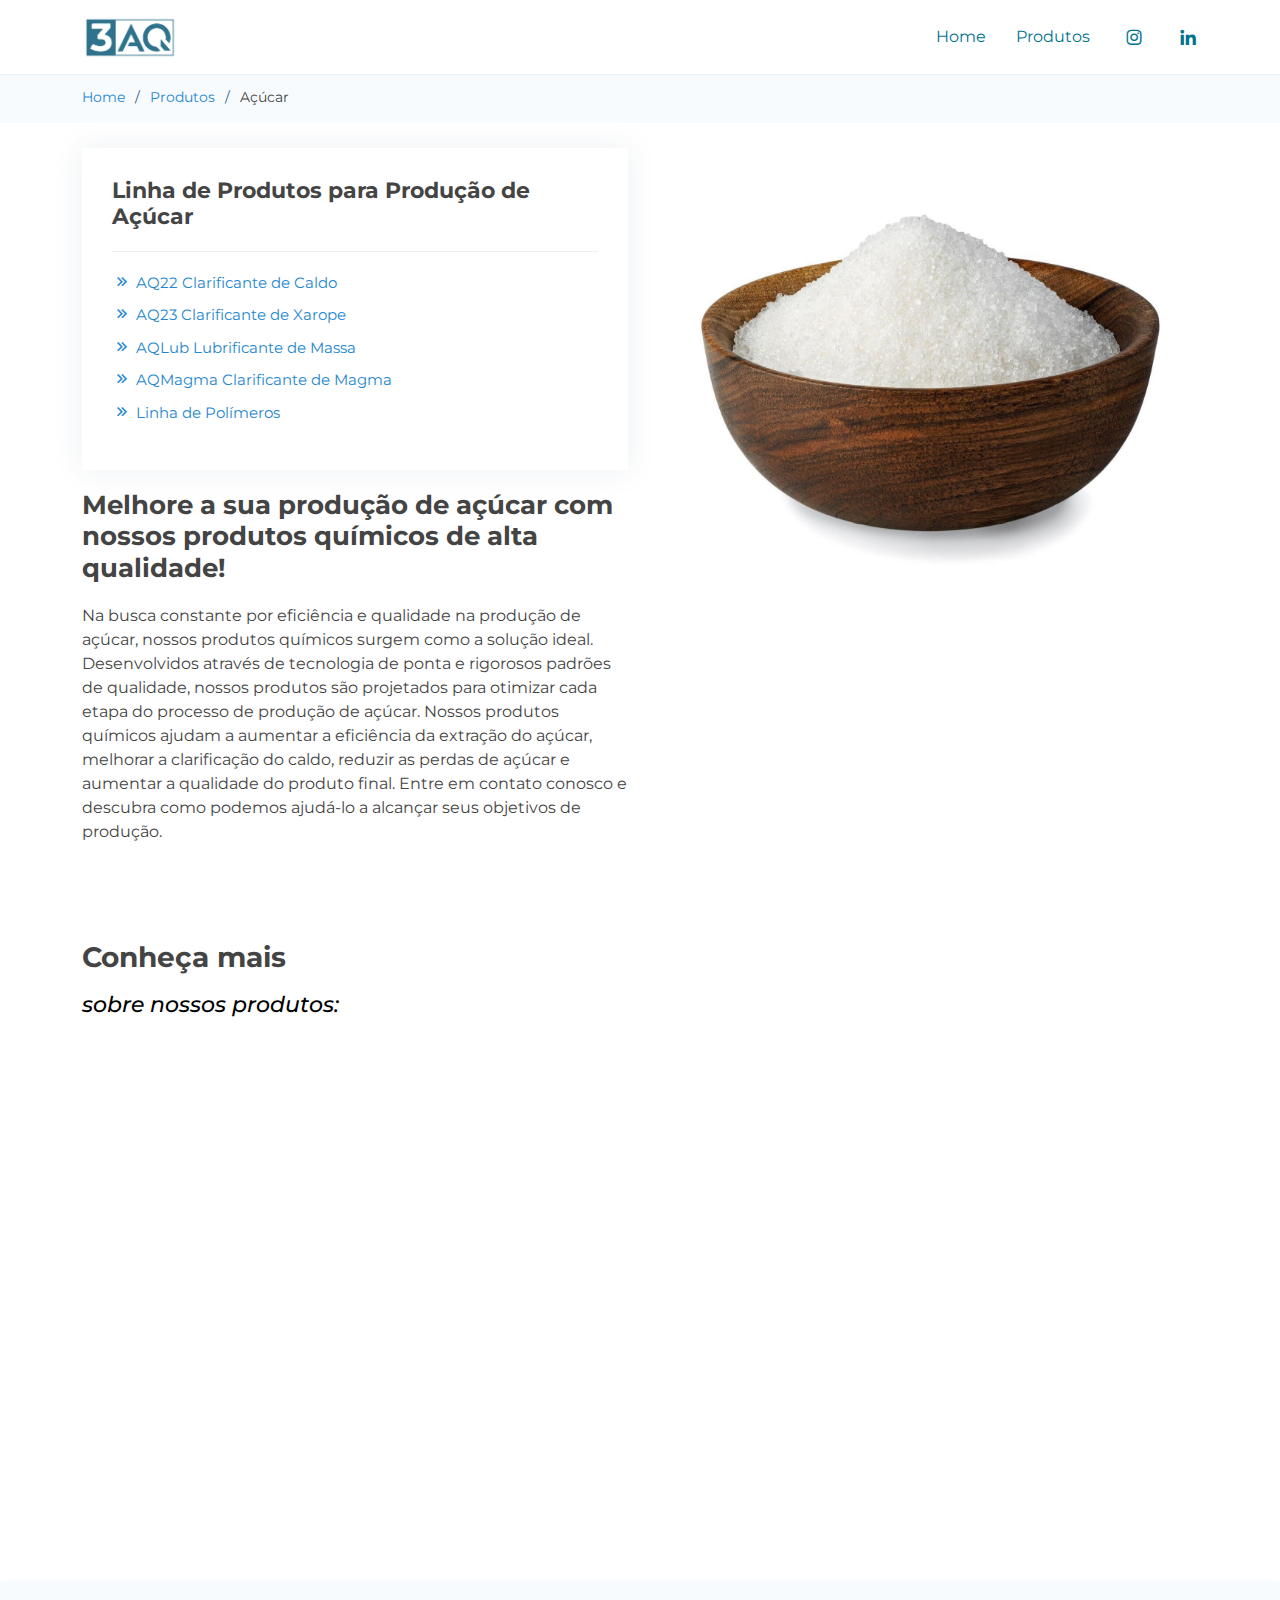
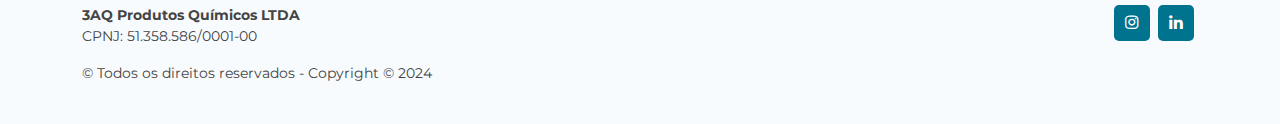
==== acucar.html @ 1d5b07ee "new page acucar and icons" ====
<!DOCTYPE html>
<html lang="en">

<head>
  <meta charset="utf-8">
  <meta content="width=device-width, initial-scale=1.0" name="viewport">

  <title>3AQ Produtos Químicos</title>
  <meta content="" name="description">
  <meta content="" name="keywords">

  <!-- Favicons -->
  <link href="assets/img/favicon.ico" rel="icon">
  <link href="assets/img/apple-touch-icon.png" rel="apple-touch-icon">

  <!-- Google Fonts -->
  <link rel="preconnect" href="https://fonts.googleapis.com">
  <link rel="preconnect" href="https://fonts.gstatic.com" crossorigin>
  <link href="https://fonts.googleapis.com/css2?family=Montserrat:ital,wght@0,100..900;1,100..900&display=swap" rel="stylesheet">

  <!-- Vendor CSS Files -->
  <link href="assets/vendor/aos/aos.css" rel="stylesheet">
  <link href="assets/vendor/bootstrap/css/bootstrap.min.css" rel="stylesheet">
  <link href="assets/vendor/bootstrap-icons/bootstrap-icons.css" rel="stylesheet">
  <link href="assets/vendor/boxicons/css/boxicons.min.css" rel="stylesheet">
  <link href="assets/vendor/glightbox/css/glightbox.min.css" rel="stylesheet">
  <link href="assets/vendor/remixicon/remixicon.css" rel="stylesheet">
  <link href="assets/vendor/swiper/swiper-bundle.min.css" rel="stylesheet">

  <!-- CSS File -->
  <link href="assets/css/style.css" rel="stylesheet">
</head>

<body>

<header id="header" class="fixed-top">
    <div class="container d-flex align-items-center justify-content-between">
        <a href="index.html" class="logo"><img src="assets/img/logo.png" alt="3AQ" class="img-fluid"></a>

        <nav id="navbar" class="navbar">
        <ul>
            <li><a class="nav-link scrollto" href="index.html">Home</a></li>
            <li><a class="nav-link scrollto" href="#products">Produtos</a></li>
            <li><a href="#" class="social-links-header instagram nav-link scrollto"><i class="bx bxl-instagram sc-size"></i></a></li>
            <li><a href="#" class="social-links-header linkedin nav-link scrollto"><i class="bx bxl-linkedin sc-size"></i></a></li>
        </ul>
        <i class="bi bi-list mobile-nav-toggle"></i>
        </nav>
    </div>
</header>

<main id="main">
    <section id="breadcrumbs" class="breadcrumbs">
      <div class="container">
        <div class="d-flex justify-content-between align-items-center">
          <ol>
            <li><a href="index.html">Home</a></li>
            <li><a href="products.html">Produtos</a></li>
            <li>Açúcar</li>
          </ol>
        </div>

      </div>
    </section>

    <section id="portfolio-details" class="portfolio-details" style="padding-bottom: 0px;">
      <div class="container">
        <div class="row gy-4">
          <div class="col-lg-6">
            <div class="portfolio-info">
              <h3>Linha de Produtos para Produção de Açúcar</h3>
              <ul>                
                <li><a href=""><i class="ri-arrow-right-double-fill line-product"></i> AQ22 Clarificante de Caldo</a></li>
                <li><a href=""><i class="ri-arrow-right-double-fill line-product"></i> AQ23 Clarificante de Xarope </a></li>
                <li><a href=""><i class="ri-arrow-right-double-fill line-product"></i> AQLub Lubrificante de Massa </a></li>
                <li><a href=""><i class="ri-arrow-right-double-fill line-product"></i> AQMagma Clarificante de Magma </a></li>
                <li><a href=""><i class="ri-arrow-right-double-fill line-product"></i> Linha de Polímeros </a></li>
              </ul>
            </div>
            <div class="portfolio-description">
              <h2>Melhore a sua produção de açúcar com nossos produtos químicos de alta qualidade!</h2>
              <p>
                Na busca constante por eficiência e qualidade na produção de açúcar, nossos produtos químicos surgem como a solução ideal. Desenvolvidos através de tecnologia de ponta e rigorosos padrões de qualidade, nossos produtos são projetados para otimizar cada etapa do processo de produção de açúcar.
                Nossos produtos químicos ajudam a aumentar a eficiência da extração do açúcar, melhorar a clarificação do caldo, reduzir as perdas de açúcar e aumentar a qualidade do produto final.
                Entre em contato conosco e descubra como podemos ajudá-lo a alcançar seus objetivos de produção.
              </p>
            </div>
          </div>
          <div class="col-lg-6">
            <div class="portfolio-details-slider swiper">
              <div class="swiper-wrapper align-items-center">
                <!-- <div class="swiper-slide">
                  <img src="assets/img/acucar/acucar1.jpg" alt="açúcar">
                </div>                
                <div class="swiper-slide">
                  <img src="assets/img/acucar/acucar2.jpg" alt="açúcar">
                </div> -->
                <div class="swiper-slide">
                  <img src="assets/img/acucar/acucar4.jpg" alt="açúcar">
                </div>
              </div>
              <div class="swiper-pagination"></div>
            </div>
          </div>
        </div>
      </div>
    </section>

    <section id="products">
        <div class="container position-relative">              
            <div class="row justify-content-center">
                <div class="text-left">
                    <h3><b>Conheça mais</b></h3>
                </div>
                <div class="text-left">
                    <h2><i>sobre nossos produtos:</i></h2>
                </div>         
            
                <div class="row icon-boxes"> 
                    <div class="col-md-6 col-lg-3 d-flex align-items-stretch mb-5 mb-lg-0" data-aos="zoom-in" data-aos-delay="25">
                        <div class="icon-box">
                            <a href="acucar.html">
                            <div class="icon text-center"><img src="assets/img/acucar-cana.png" alt="açúcar" class="img-fluid icons-products"></div>
                            <h4 class="title text-center title-product">Açúcar</h4>
                            <p class="description">Conheça nossa linha de produtos destinados ao processo de fabricação de Açúcar foram minuciosamente projetados para atender às necessidades específicas do setor. </p>
                            </a>
                        </div>
                    </div>
  
                    <div class="col-md-6 col-lg-3 d-flex align-items-stretch mb-5 mb-lg-0" data-aos="zoom-in" data-aos-delay="25">
                        <div class="icon-box">
                            <a href="etanol.html">
                            <div class="icon text-center"><img src="assets/img/etanol-cana.png" alt="açúcar" class="img-fluid icons-products"></div>
                            <h4 class="title text-center title-product">Etanol</h4>
                            <p class="description">Conheça nossa linha de produtos especializados para o processo de fabricação de Etanol.</p>
                            </a>
                        </div>
                    </div>
  
                    <div class="col-md-6 col-lg-3 d-flex align-items-stretch mb-5 mb-lg-0" data-aos="zoom-in" data-aos-delay="25">
                        <div class="icon-box">
                            <a href="industrial.html">
                            <div class="icon text-center"><img src="assets/img/industrial.png" alt="açúcar" class="img-fluid icons-products"></div>
                            <h4 class="title text-center title-product">Industrial</h4>
                            <p class="description">Conheça nossa Linha Industrial é reconhecida pela eficiência e desempenho superior em suas aplicações.</p>
                            </a>
                        </div>
                    </div>
  
                    <div class="col-md-6 col-lg-3 d-flex align-items-stretch mb-5 mb-lg-0" data-aos="zoom-in" data-aos-delay="150">
                        <div class="icon-box">
                            <a href="diversos.html">
                            <div class="icon text-center"><img src="assets/img/diversos-produtos.png" alt="açúcar" class="img-fluid icons-products"></div>
                            <h4 class="title text-center title-product">Diversos Processos</h4>
                            <p class="description">Conheça nossa linha de Produtos Diversos é reconhecida pela sua variedade e pela alta performance em suas aplicações.</p>
                            </a>
                        </div>
                    </div>
                </div>
            </div>        
        </div>
    </section>
</main>

  

  <footer id="footer">
    <div class="container d-md-flex py-4">
      <div class="me-md-auto text-center text-md-start">
        <div class="copyright">
          <strong><span>3AQ Produtos Químicos LTDA</span></strong>
          <p><span>CPNJ: 51.358.586/0001-00</span></p>

          <p>&copy; Todos os direitos reservados - Copyright © 2024</p>
        </div>
      </div>
      <div class="social-links text-center text-md-right pt-3 pt-md-0">
        <!-- <a href="#" class="twitter"><i class="bx bxl-twitter"></i></a> -->
        <!-- <a href="#" class="facebook"><i class="bx bxl-facebook"></i></a> -->
        <a href="#" class="instagram"><i class="bx bxl-instagram"></i></a>
        <!-- <a href="#" class="google-plus"><i class="bx bxl-skype"></i></a> -->
        <a href="#" class="linkedin"><i class="bx bxl-linkedin"></i></a>
      </div>
    </div>
  </footer><!-- End Footer -->

  <div id="preloader"></div>
  <a href="#" class="back-to-top d-flex align-items-center justify-content-center"><i class="bi bi-arrow-up-short"></i></a>

  <script src="assets/vendor/purecounter/purecounter_vanilla.js"></script>
  <script src="assets/vendor/aos/aos.js"></script>
  <script src="assets/vendor/bootstrap/js/bootstrap.bundle.min.js"></script>
  <script src="assets/vendor/glightbox/js/glightbox.min.js"></script>
  <script src="assets/vendor/isotope-layout/isotope.pkgd.min.js"></script>
  <script src="assets/vendor/swiper/swiper-bundle.min.js"></script>
  <script src="assets/vendor/php-email-form/validate.js"></script>

  <script src="assets/js/main.js"></script>

</body>

</html>
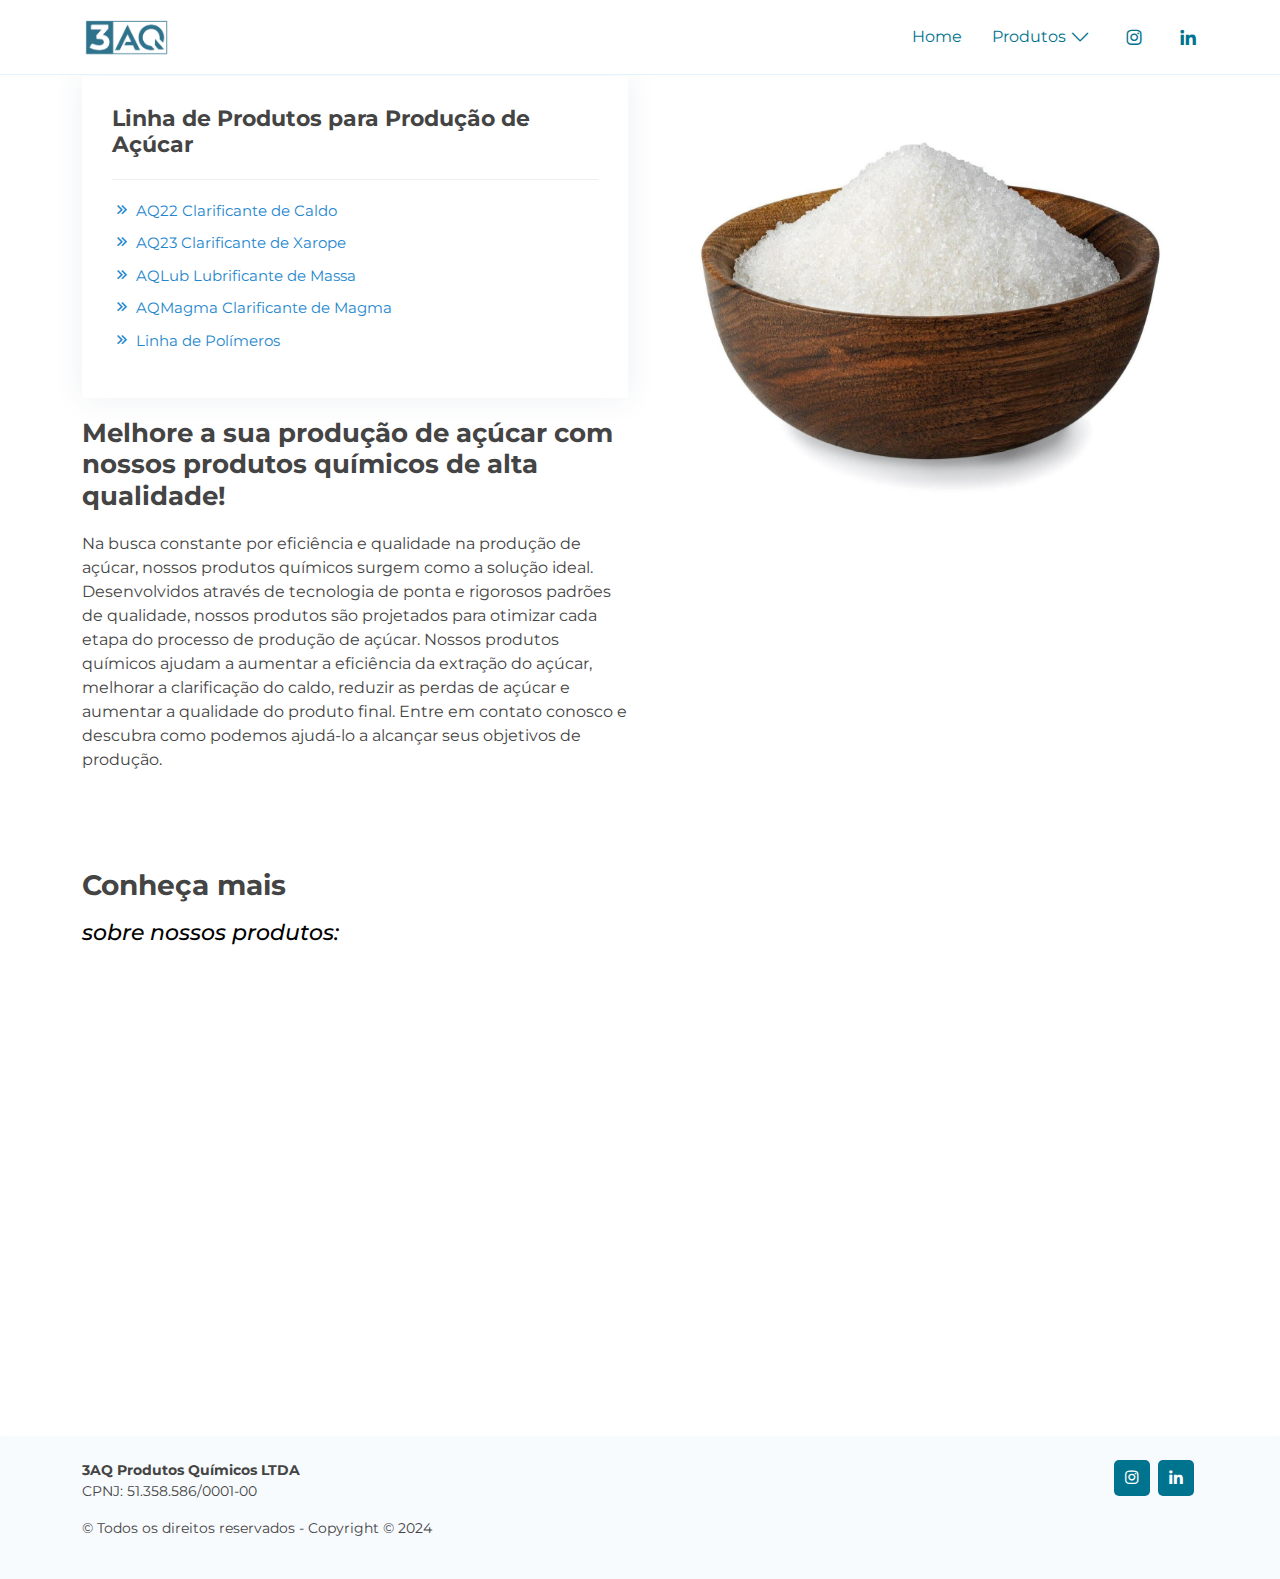
==== commit 7829e5b0: "adjusteds modal açucar" ====
--- a/acucar.html
+++ b/acucar.html
@@ -38,9 +38,57 @@
         <a href="index.html" class="logo"><img src="assets/img/logo.png" alt="3AQ" class="img-fluid"></a>
 
         <nav id="navbar" class="navbar">
-        <ul>
+          <ul>
             <li><a class="nav-link scrollto" href="index.html">Home</a></li>
-            <li><a class="nav-link scrollto" href="#products">Produtos</a></li>
+            <li class="dropdown">
+              <a href="#products">
+                <span>Produtos</span> 
+                <i class="bi bi-chevron-down"></i></a>
+              <ul>
+                <div class="row icon-boxes">
+                <li>     
+                  <div class="icon-box">
+                    <a href="acucar.html">
+                      <div styles="text-dropdown">
+                        <div class="icon text-center"><img src="assets/img/acucar-cana.png" alt="açúcar" class="img-fluid icons-home icon-dropdown"></div>
+                        <h4 class="title text-center title-product text-dropdown">Açúcar</h4>
+                      </div>                     
+                    </a>            
+                  </div>         
+                </li>
+                <li>
+                  <div class="icon-box">
+                    <a href="etanol.html">
+                      <div styles="text-dropdown">
+                        <div class="icon text-center"><img src="assets/img/etanol-cana.png" alt="etanol" class="img-fluid icons-home icon-dropdown"></div>
+                        <h4 class="title text-center title-product">Etanol</h4>
+                      </div>                     
+                    </a>
+                  </div>
+                </li>
+                <li>
+                  <div class="icon-box">
+                    <a href="industrial.html">
+                      <div styles="text-dropdown">
+                        <div class="icon text-center"><img src="assets/img/industrial.png" alt="industrial" class="img-fluid icons-home icon-dropdown"></div>
+                        <h4 class="title text-center title-product">Industrial</h4>
+                      </div>                     
+                    </a>
+                  </div>
+                </li>
+                <li>
+                  <div class="icon-box">
+                    <a href="diversos.html">
+                      <div styles="text-dropdown">
+                        <div class="icon text-center"><img src="assets/img/diversos-produtos.png" alt="industrial" class="img-fluid icons-home icon-dropdown"></div>
+                        <h4 class="title text-center title-product">Diversos Processos</h4>
+                      </div>                     
+                    </a>
+                  </div>
+                </li>
+              </div>
+              </ul>
+            </li>  
             <li><a href="#" class="social-links-header instagram nav-link scrollto"><i class="bx bxl-instagram sc-size"></i></a></li>
             <li><a href="#" class="social-links-header linkedin nav-link scrollto"><i class="bx bxl-linkedin sc-size"></i></a></li>
         </ul>
@@ -70,9 +118,9 @@
             <div class="portfolio-info">
               <h3>Linha de Produtos para Produção de Açúcar</h3>
               <ul>                
-                <li><a href=""><i class="ri-arrow-right-double-fill line-product"></i> AQ22 Clarificante de Caldo</a></li>
-                <li><a href=""><i class="ri-arrow-right-double-fill line-product"></i> AQ23 Clarificante de Xarope </a></li>
-                <li><a href=""><i class="ri-arrow-right-double-fill line-product"></i> AQLub Lubrificante de Massa </a></li>
+                <li><a href="" id="linkAQ22"><i class="ri-arrow-right-double-fill line-product"></i> AQ22 Clarificante de Caldo</a></li>
+                <li><a href="" id="linkAQ23"><i class="ri-arrow-right-double-fill line-product"></i> AQ23 Clarificante de Xarope </a></li>
+                <li><a href="" id="linkAQLub"><i class="ri-arrow-right-double-fill line-product"></i> AQLub Lubrificante de Massa </a></li>
                 <li><a href=""><i class="ri-arrow-right-double-fill line-product"></i> AQMagma Clarificante de Magma </a></li>
                 <li><a href=""><i class="ri-arrow-right-double-fill line-product"></i> Linha de Polímeros </a></li>
               </ul>
@@ -128,7 +176,7 @@
                     </div>
   
                     <div class="col-md-6 col-lg-3 d-flex align-items-stretch mb-5 mb-lg-0" data-aos="zoom-in" data-aos-delay="25">
-                        <div class="icon-box">
+                        <div class="icon-box active">
                             <a href="etanol.html">
                             <div class="icon text-center"><img src="assets/img/etanol-cana.png" alt="açúcar" class="img-fluid icons-products"></div>
                             <h4 class="title text-center title-product">Etanol</h4>
@@ -162,27 +210,249 @@
     </section>
 </main>
 
-  
-
-  <footer id="footer">
-    <div class="container d-md-flex py-4">
-      <div class="me-md-auto text-center text-md-start">
-        <div class="copyright">
-          <strong><span>3AQ Produtos Químicos LTDA</span></strong>
-          <p><span>CPNJ: 51.358.586/0001-00</span></p>
-
-          <p>&copy; Todos os direitos reservados - Copyright © 2024</p>
-        </div>
+<div class="modal fade" id="produtoModal" tabindex="-1" aria-labelledby="produtoModalLabel" aria-hidden="true">
+  <div class="modal-dialog modal-dialog-centered modal-xl">
+      <div class="modal-content">        
+          <div class="modal-body" id="modalBody">
+        
+          </div>
+          <div class="modal-footer">
+              <button type="button" class="btn btn-secondary closeModal" data-bs-dismiss="modal">Fechar</button>
+          </div>
       </div>
-      <div class="social-links text-center text-md-right pt-3 pt-md-0">
-        <!-- <a href="#" class="twitter"><i class="bx bxl-twitter"></i></a> -->
-        <!-- <a href="#" class="facebook"><i class="bx bxl-facebook"></i></a> -->
-        <a href="#" class="instagram"><i class="bx bxl-instagram"></i></a>
-        <!-- <a href="#" class="google-plus"><i class="bx bxl-skype"></i></a> -->
-        <a href="#" class="linkedin"><i class="bx bxl-linkedin"></i></a>
+  </div>
+</div>
+
+<div id="AQ22" class="d-none">
+  <div class="modal-header-title">
+    <div class="modal-header-title">
+      <h1 class="modal-header-aq">AQ22</h1>&nbsp&nbsp
+      <h2 class="modal-title">Clarificante de Caldo</h2>
+    </div>
+    <button type="button" class="btn-close btn-title-close" data-bs-dismiss="modal" aria-label="Close"></button>
+  </div>
+ 
+  <div class="modal-table-body">
+    <h3>Descrição do Produto</h3>
+    <p>É um produto especialmente desenvolvido
+      para o auxílio na clarificação do açúcar. Seus compostos atuam tanto nos caldos como também
+      nos xaropes.
+      Este produto interage instantaneamente com as cargas de impurezas, promovendo uma
+      eficiente coagulação e redução de viscosidade do meio.
+      AQ22 é composto por tensoativos, sais de tanino e ácido fosfórico, seu Ph é ameno
+      baixando consideravelmente o uso de enxofre e cal.
+    </p>
+    <table>
+      <tr>
+        <th>Características</th>
+        <th>Detalhes</th>
+      </tr>
+      <tr>
+        <td>Composição</td>
+        <td>Ácido Fosfórico, Sais de Tanino</td>
+      </tr>
+      <tr>
+        <td>Aspecto</td>
+        <td>Líquido Viscoso/Escuro</td>
+      </tr>
+      <tr>
+        <td>Ácido Fosfórico H3PO4</td>
+        <td>19 a 23%</td>
+      </tr>
+      <tr>
+        <td>Densidade</td>
+        <td>1.10 a 1,15 g/cm á 20 °C</td>
+      </tr>
+      <tr>
+        <td>pH</td>
+        <td>0,5 a 1,0 (Solução 0,1N, solução aquosa)</td>
+      </tr>
+      <tr>
+        <td>Solubilidade</td>
+        <td>Solúvel em água</td>
+      </tr>
+      <tr>
+        <td>Embalagem</td>
+        <td>Container de 1160 Kg/ Granel</td>
+      </tr>
+    </table>
+  </div>
+  <h3>Aplicação e Dosagem</h3>
+  <p>A dosagem depende da qualidade da matéria prima a ser clarificada, mas as
+    dosagens ficam entre 100 e 300 PPM.
+    Deverá ser aplicado com auxílio de bomba dosadora na linha de alinhamento dos
+    equipamentos.</p>
+
+  <h3>Estocagem e Manuseio</h3>
+  <ul>
+    <li>Deverá ser mantido em sua embalagem original, em local arejado, mantendo-se as embalagens fechadas.</li>
+    <li>É imprescindível a utilização de EPIs, como óculos de proteção, luvas de PVC
+      avental impermeável e máscara respiratória.</li>
+    <li>Validade: 3 meses após a data de fabricação.</li>
+    <li>Para maiores informações, consultar a Ficha de Informações de Segurança do Produto Químico (FISPQ), ou nosso Departamento Técnico.</li>
+  </ul>
+
+  <div class="contact-message">
+    Possui dúvidas? Entre em contato com nossos especialistas
+    <a href="https://api.whatsapp.com/send?phone=16988184251&text=Ol%C3%A1%2C%20tenho%20uma%20d%C3%BAvida%20sobre%20o%20AQ22" class="contact-link" target="_blank">via WhatsApp</a>. <svg fill="#00738E" height="64px" width="64px" version="1.1" id="Layer_1" xmlns="http://www.w3.org/2000/svg" xmlns:xlink="http://www.w3.org/1999/xlink" viewBox="-77 -77 462.00 462.00" xml:space="preserve" stroke="#00738E" transform="rotate(0)" stroke-width="4.928"><g id="SVGRepo_bgCarrier" stroke-width="0"></g><g id="SVGRepo_tracerCarrier" stroke-linecap="round" stroke-linejoin="round" stroke="#CCCCCC" stroke-width="0.616"></g><g id="SVGRepo_iconCarrier"> <g id="XMLID_468_"> <path id="XMLID_469_" d="M227.904,176.981c-0.6-0.288-23.054-11.345-27.044-12.781c-1.629-0.585-3.374-1.156-5.23-1.156 c-3.032,0-5.579,1.511-7.563,4.479c-2.243,3.334-9.033,11.271-11.131,13.642c-0.274,0.313-0.648,0.687-0.872,0.687 c-0.201,0-3.676-1.431-4.728-1.888c-24.087-10.463-42.37-35.624-44.877-39.867c-0.358-0.61-0.373-0.887-0.376-0.887 c0.088-0.323,0.898-1.135,1.316-1.554c1.223-1.21,2.548-2.805,3.83-4.348c0.607-0.731,1.215-1.463,1.812-2.153 c1.86-2.164,2.688-3.844,3.648-5.79l0.503-1.011c2.344-4.657,0.342-8.587-0.305-9.856c-0.531-1.062-10.012-23.944-11.02-26.348 c-2.424-5.801-5.627-8.502-10.078-8.502c-0.413,0,0,0-1.732,0.073c-2.109,0.089-13.594,1.601-18.672,4.802 c-5.385,3.395-14.495,14.217-14.495,33.249c0,17.129,10.87,33.302,15.537,39.453c0.116,0.155,0.329,0.47,0.638,0.922 c17.873,26.102,40.154,45.446,62.741,54.469c21.745,8.686,32.042,9.69,37.896,9.69c0.001,0,0.001,0,0.001,0 c2.46,0,4.429-0.193,6.166-0.364l1.102-0.105c7.512-0.666,24.02-9.22,27.775-19.655c2.958-8.219,3.738-17.199,1.77-20.458 C233.168,179.508,230.845,178.393,227.904,176.981z"></path> <path id="XMLID_470_" d="M156.734,0C73.318,0,5.454,67.354,5.454,150.143c0,26.777,7.166,52.988,20.741,75.928L0.212,302.716 c-0.484,1.429-0.124,3.009,0.933,4.085C1.908,307.58,2.943,308,4,308c0.405,0,0.813-0.061,1.211-0.188l79.92-25.396 c21.87,11.685,46.588,17.853,71.604,17.853C240.143,300.27,308,232.923,308,150.143C308,67.354,240.143,0,156.734,0z M156.734,268.994c-23.539,0-46.338-6.797-65.936-19.657c-0.659-0.433-1.424-0.655-2.194-0.655c-0.407,0-0.815,0.062-1.212,0.188 l-40.035,12.726l12.924-38.129c0.418-1.234,0.209-2.595-0.561-3.647c-14.924-20.392-22.813-44.485-22.813-69.677 c0-65.543,53.754-118.867,119.826-118.867c66.064,0,119.812,53.324,119.812,118.867 C276.546,215.678,222.799,268.994,156.734,268.994z"></path> </g> </g></svg>
+  </div>
+</div>
+
+<div id="AQ23" class="d-none">
+  <div class="modal-header-title">
+    <div class="modal-header-title">
+      <h1 class="modal-header-aq">AQ23</h1>&nbsp&nbsp
+      <h2 class="modal-title">Clarificante de Xarope</h2>
+    </div>
+    <button type="button" class="btn-close btn-title-close" data-bs-dismiss="modal" aria-label="Close"></button>
+  </div>
+ 
+  <div class="modal-table-body">
+    <h3>Descrição do Produto</h3>
+    <p>É um produto desenvolvido para a remoção das
+      substâncias nos processos de flotação do xarope.
+      Este produto interage instantaneamente com as cargas de impurezas, promovendo uma
+      eficiente coagulação e redução de viscosidade do meio.
+      AQ23 é desenvolvido principalmente a base de ácido fosfórico, com polímeros
+      específicos no processo farão com que grandes floculos sejam formados e facilmente
+      removíveis, como resultado, obtém-se um produto clarificado e de baixa cor, possibilitando uma
+      produção de açúcar de excelente qualidade.
+    </p>
+    <table>
+      <tr>
+        <th>Características</th>
+        <th>Detalhes</th>
+      </tr>
+      <tr>
+        <td>Composição</td>
+        <td>Ácido Fosfórico</td>
+      </tr>
+      <tr>
+        <td>Aspecto</td>
+        <td>Líquido Viscoso/Claro Âmbar</td>
+      </tr>
+      <tr>
+        <td>Ácido Fosfórico H3PO4</td>
+        <td>19 a 23%</td>
+      </tr>
+      <tr>
+        <td>Densidade</td>
+        <td>1.10 a 1,15 g/cm á 20 °C</td>
+      </tr>
+      <tr>
+        <td>pH</td>
+        <td>0,50 a 1,5</td>
+      </tr>
+      <tr>
+        <td>Solubilidade</td>
+        <td>Solúvel em água</td>
+      </tr>
+      <tr>
+        <td>Embalagem</td>
+        <td>Container de 1100 Kg/ Granel</td>
+      </tr>
+    </table>
+  </div>
+  <h3>Aplicação e Dosagem</h3>
+  <p>A dosagem depende da qualidade da matéria prima a ser clarificada, mas as
+    dosagens ficam entre 100 e 300 PPM.
+    Deverá ser aplicado com auxílio de bomba dosadora na linha de alinhamento dos
+    equipamentos.</p>
+
+  <h3>Estocagem e Manuseio</h3>
+  <ul>
+    <li>Deverá ser mantido em sua embalagem original, em local arejado, mantendo-se as embalagens fechadas.</li>
+    <li>É imprescindível a utilização de EPIs, como óculos de proteção, luvas de PVC
+      avental impermeável e máscara respiratória.</li>
+    <li>Validade: 3 meses após a data de fabricação.</li>
+    <li>Para maiores informações, consultar a Ficha de Informações de Segurança do Produto Químico (FISPQ), ou nosso Departamento Técnico.</li>
+  </ul>
+
+  <div class="contact-message">
+    Possui dúvidas? Entre em contato com nossos especialistas
+    <a href="https://api.whatsapp.com/send?phone=16988184251&text=Ol%C3%A1%2C%20tenho%20uma%20d%C3%BAvida%20sobre%20o%20AQ23" class="contact-link" target="_blank">via WhatsApp</a>. <svg fill="#00738E" height="64px" width="64px" version="1.1" id="Layer_1" xmlns="http://www.w3.org/2000/svg" xmlns:xlink="http://www.w3.org/1999/xlink" viewBox="-77 -77 462.00 462.00" xml:space="preserve" stroke="#00738E" transform="rotate(0)" stroke-width="4.928"><g id="SVGRepo_bgCarrier" stroke-width="0"></g><g id="SVGRepo_tracerCarrier" stroke-linecap="round" stroke-linejoin="round" stroke="#CCCCCC" stroke-width="0.616"></g><g id="SVGRepo_iconCarrier"> <g id="XMLID_468_"> <path id="XMLID_469_" d="M227.904,176.981c-0.6-0.288-23.054-11.345-27.044-12.781c-1.629-0.585-3.374-1.156-5.23-1.156 c-3.032,0-5.579,1.511-7.563,4.479c-2.243,3.334-9.033,11.271-11.131,13.642c-0.274,0.313-0.648,0.687-0.872,0.687 c-0.201,0-3.676-1.431-4.728-1.888c-24.087-10.463-42.37-35.624-44.877-39.867c-0.358-0.61-0.373-0.887-0.376-0.887 c0.088-0.323,0.898-1.135,1.316-1.554c1.223-1.21,2.548-2.805,3.83-4.348c0.607-0.731,1.215-1.463,1.812-2.153 c1.86-2.164,2.688-3.844,3.648-5.79l0.503-1.011c2.344-4.657,0.342-8.587-0.305-9.856c-0.531-1.062-10.012-23.944-11.02-26.348 c-2.424-5.801-5.627-8.502-10.078-8.502c-0.413,0,0,0-1.732,0.073c-2.109,0.089-13.594,1.601-18.672,4.802 c-5.385,3.395-14.495,14.217-14.495,33.249c0,17.129,10.87,33.302,15.537,39.453c0.116,0.155,0.329,0.47,0.638,0.922 c17.873,26.102,40.154,45.446,62.741,54.469c21.745,8.686,32.042,9.69,37.896,9.69c0.001,0,0.001,0,0.001,0 c2.46,0,4.429-0.193,6.166-0.364l1.102-0.105c7.512-0.666,24.02-9.22,27.775-19.655c2.958-8.219,3.738-17.199,1.77-20.458 C233.168,179.508,230.845,178.393,227.904,176.981z"></path> <path id="XMLID_470_" d="M156.734,0C73.318,0,5.454,67.354,5.454,150.143c0,26.777,7.166,52.988,20.741,75.928L0.212,302.716 c-0.484,1.429-0.124,3.009,0.933,4.085C1.908,307.58,2.943,308,4,308c0.405,0,0.813-0.061,1.211-0.188l79.92-25.396 c21.87,11.685,46.588,17.853,71.604,17.853C240.143,300.27,308,232.923,308,150.143C308,67.354,240.143,0,156.734,0z M156.734,268.994c-23.539,0-46.338-6.797-65.936-19.657c-0.659-0.433-1.424-0.655-2.194-0.655c-0.407,0-0.815,0.062-1.212,0.188 l-40.035,12.726l12.924-38.129c0.418-1.234,0.209-2.595-0.561-3.647c-14.924-20.392-22.813-44.485-22.813-69.677 c0-65.543,53.754-118.867,119.826-118.867c66.064,0,119.812,53.324,119.812,118.867 C276.546,215.678,222.799,268.994,156.734,268.994z"></path> </g> </g></svg>
+  </div>
+</div>
+
+<div id="AQLub" class="d-none">
+  <div class="modal-header-title">
+    <div class="modal-header-title">
+      <h1 class="modal-header-aq">AQLub</h1>&nbsp&nbsp
+      <h2 class="modal-title">Lubrificante de Massa</h2>
+    </div>
+    <button type="button" class="btn-close btn-title-close" data-bs-dismiss="modal" aria-label="Close"></button>
+  </div>
+ 
+  <div class="modal-table-body">
+    <h3>Descrição do Produto</h3>
+    <p>É um excelente lubrificante de massa e redutor de goma de méis e
+      massas cozidas. Em sua formulação encontram tensoativos de alto desempenho que age diretamente
+      na massa e méis reduzindo a tensão superficial e consequentemente as gomas, com isso facilita a
+      operação de cozimento e centrifugação.
+    </p>
+    <table>
+      <tr>
+        <th>Características</th>
+        <th>Detalhes</th>
+      </tr>
+      <tr>
+        <td>Componente Químico</td>
+        <td>Óleos Vegetais</td>
+      </tr>
+      <tr>
+        <td>Aspecto</td>
+        <td>Líquido viscoso</td>
+      </tr>
+      <tr>
+        <td>Desesidade</td>
+        <td>1,05 a 1,10 g/cm³</td>
+      </tr>
+      <tr>
+        <td>Embalagem</td>
+        <td>Bombona 200 kg/container 1000 Kg/ A granel</td>
+      </tr>
+    </table>
+  </div>
+  <h3>Mecanismo de Ação</h3>
+  <p>Redução do tempo de cozimento e consequentemente maior produtividade de açúcar, excelente escoamento dos méis na centrifugação, reduzindo desta forma água na lavagem
+    da massa, sendo o maior custo-benefício, possibilita cozer e descarregar massas com brix maior e com isso o esgotamento da
+    sacarose é maior, aumententando na recuperação da fábrica.</p>
+  <h3>Aplicação e Dosagem</h3>
+  <p>Dosar de 1 a 2 litros do produto para cada 100 hectolitros de massa podendo ser aplicado de
+    maneira manual diretamente dentro do tacho de cozimento ou de maneira contínua com bomba
+    dosadora nos méis ou xarope.</p>
+
+  <h3>Estocagem e Manuseio</h3>
+  <ul>
+    <li>Deverá ser mantido em sua embalagem original, em local arejado, mantendo-se as embalagens fechadas.</li>
+    <li>Durante o manuseio, usar luvas de PVC, protetor facial, óculos e avental, cuidados estes
+      recomendados para todo e qualquer produto químico.</li>
+    <li>Validade: 3 meses após a data de fabricação.</li>
+    <li>Para maiores informações, consultar a Ficha de Informações de Segurança do Produto Químico (FISPQ), ou nosso Departamento Técnico.</li>
+  </ul>
+
+  <div class="contact-message">
+    Possui dúvidas? Entre em contato com nossos especialistas
+    <a href="https://api.whatsapp.com/send?phone=16988184251&text=Ol%C3%A1%2C%20tenho%20uma%20d%C3%BAvida%20sobre%20o%20AQLub" class="contact-link" target="_blank">via WhatsApp</a>. <svg fill="#00738E" height="64px" width="64px" version="1.1" id="Layer_1" xmlns="http://www.w3.org/2000/svg" xmlns:xlink="http://www.w3.org/1999/xlink" viewBox="-77 -77 462.00 462.00" xml:space="preserve" stroke="#00738E" transform="rotate(0)" stroke-width="4.928"><g id="SVGRepo_bgCarrier" stroke-width="0"></g><g id="SVGRepo_tracerCarrier" stroke-linecap="round" stroke-linejoin="round" stroke="#CCCCCC" stroke-width="0.616"></g><g id="SVGRepo_iconCarrier"> <g id="XMLID_468_"> <path id="XMLID_469_" d="M227.904,176.981c-0.6-0.288-23.054-11.345-27.044-12.781c-1.629-0.585-3.374-1.156-5.23-1.156 c-3.032,0-5.579,1.511-7.563,4.479c-2.243,3.334-9.033,11.271-11.131,13.642c-0.274,0.313-0.648,0.687-0.872,0.687 c-0.201,0-3.676-1.431-4.728-1.888c-24.087-10.463-42.37-35.624-44.877-39.867c-0.358-0.61-0.373-0.887-0.376-0.887 c0.088-0.323,0.898-1.135,1.316-1.554c1.223-1.21,2.548-2.805,3.83-4.348c0.607-0.731,1.215-1.463,1.812-2.153 c1.86-2.164,2.688-3.844,3.648-5.79l0.503-1.011c2.344-4.657,0.342-8.587-0.305-9.856c-0.531-1.062-10.012-23.944-11.02-26.348 c-2.424-5.801-5.627-8.502-10.078-8.502c-0.413,0,0,0-1.732,0.073c-2.109,0.089-13.594,1.601-18.672,4.802 c-5.385,3.395-14.495,14.217-14.495,33.249c0,17.129,10.87,33.302,15.537,39.453c0.116,0.155,0.329,0.47,0.638,0.922 c17.873,26.102,40.154,45.446,62.741,54.469c21.745,8.686,32.042,9.69,37.896,9.69c0.001,0,0.001,0,0.001,0 c2.46,0,4.429-0.193,6.166-0.364l1.102-0.105c7.512-0.666,24.02-9.22,27.775-19.655c2.958-8.219,3.738-17.199,1.77-20.458 C233.168,179.508,230.845,178.393,227.904,176.981z"></path> <path id="XMLID_470_" d="M156.734,0C73.318,0,5.454,67.354,5.454,150.143c0,26.777,7.166,52.988,20.741,75.928L0.212,302.716 c-0.484,1.429-0.124,3.009,0.933,4.085C1.908,307.58,2.943,308,4,308c0.405,0,0.813-0.061,1.211-0.188l79.92-25.396 c21.87,11.685,46.588,17.853,71.604,17.853C240.143,300.27,308,232.923,308,150.143C308,67.354,240.143,0,156.734,0z M156.734,268.994c-23.539,0-46.338-6.797-65.936-19.657c-0.659-0.433-1.424-0.655-2.194-0.655c-0.407,0-0.815,0.062-1.212,0.188 l-40.035,12.726l12.924-38.129c0.418-1.234,0.209-2.595-0.561-3.647c-14.924-20.392-22.813-44.485-22.813-69.677 c0-65.543,53.754-118.867,119.826-118.867c66.064,0,119.812,53.324,119.812,118.867 C276.546,215.678,222.799,268.994,156.734,268.994z"></path> </g> </g></svg>
+  </div>
+</div>
+
+<footer id="footer">
+  <div class="container d-md-flex py-4">
+    <div class="me-md-auto text-center text-md-start">
+      <div class="copyright">
+        <strong><span>3AQ Produtos Químicos LTDA</span></strong>
+        <p><span>CPNJ: 51.358.586/0001-00</span></p>
+
+        <p>&copy; Todos os direitos reservados - Copyright © 2024</p>
       </div>
     </div>
-  </footer><!-- End Footer -->
+    <div class="social-links text-center text-md-right pt-3 pt-md-0">
+      <a href="#" class="instagram"><i class="bx bxl-instagram"></i></a>
+      <a href="#" class="linkedin"><i class="bx bxl-linkedin"></i></a>
+    </div>
+  </div>
+</footer>
 
   <div id="preloader"></div>
   <a href="#" class="back-to-top d-flex align-items-center justify-content-center"><i class="bi bi-arrow-up-short"></i></a>
--- a/assets/css/style.css
+++ b/assets/css/style.css
@@ -42,9 +42,13 @@
 .imgLogo {
   height: 130px;
   object-fit: cover;
-  width: 150px;
-}
-
+  width: 50%;
+}
+
+.img-home {
+  text-align: center;
+  width: 50%;
+}
 
 .back-to-top i {
   font-size: 28px;
@@ -87,6 +91,32 @@
   animation: animate-preloader 1s linear infinite;
 }
 
+.img-3aq {
+  width: 50%;
+  padding: 25px;
+}
+
+.text-3aq {
+  color: #004858;
+  text-shadow: #000;
+  padding: 25px;
+  font-size: 54px;
+  font-weight: 700;
+}
+
+@media(max-width: 768px) {
+  .text-3aq{
+    display: flex;
+    font-size: 50px;
+    padding: 15px;
+    line-height: 85%;
+  }
+  .img-3aq {
+    width: 92%;
+    padding-bottom: 0px;
+  }
+}
+
 @keyframes animate-preloader {
   0% {
     transform: rotate(0deg);
@@ -186,7 +216,6 @@
 .navbar .active:focus,
 .navbar li:hover>a {
   color: #00738E;
-  font-size: 20px;
   font-weight: bold;
 }
 
@@ -395,7 +424,7 @@
 }
 
 #home .container {
-  padding-top: 80px;
+  padding-top: 15px;
 }
 
 #home h1 {
@@ -460,6 +489,7 @@
 .title-product {
   color: #00738E;
   transition: 0.3s;
+  padding-top: 5px;
 }
 
 #home .icon-box .description {
@@ -1634,7 +1664,6 @@
   padding: 15px 0;
   background: #f8fbfe;
   min-height: 40px;
-  margin-top: 72px;
 }
 
 @media (max-width: 992px) {
@@ -1837,7 +1866,7 @@
 }
 
 .img-fluid {
-  width: 75%;
+  width: 70%;
 }
 
 .icons-home {
@@ -1846,7 +1875,6 @@
 }
 
 .icons-home:hover {
-  width: 35%;
   transition: 0.3s;
   filter: opacity(95%) invert(5%);
 
@@ -1970,6 +1998,10 @@
   color: #00B0B6;
 }
 
+.icons-products {
+  width: 35%;
+}
+
 @media (min-width: 1024px) {
   #products {
     background-attachment: fixed;
@@ -1996,4 +2028,120 @@
     font-size: 18px;
     line-height: 24px;
   }
+}
+
+.icon-dropdown {
+  width: 15%;
+}
+
+.text-dropdown {
+  border-width: 6px;
+}
+
+.icon-box:hover {
+  box-shadow: 0 0 29px 0 rgba(210, 216, 228, 0.918);
+  transition: all 0.4s ease-in-out;
+  border-radius: 4px;
+  background-color: #00B0B6;
+  filter: opacity(80px);
+}
+
+
+/* table modal */
+.modal-table-body{
+  padding: 20px;
+  border-color: #00738E;
+}
+
+.modal-header-aq{
+  color: #00738E;
+  font-weight: 600;
+}
+
+table {
+  width: 100%;
+  border-collapse: collapse;
+  max-width: 800px;
+  margin: auto;
+}
+
+th,
+td {
+  border: 1pt solid #ddd;
+  padding: 8px;
+}
+
+th {
+  background-color: #00738E;
+  color: #fff;
+  font-weight: bold;
+  /* text-align: center; */
+  border-color: #00738E;
+}
+
+td {
+  text-align: justify;
+}
+
+.modal-header-title {
+  display: flex;
+  justify-content: space-between;
+}
+
+.modal {
+  display: none;
+  position: fixed;
+  top: 0;
+  width: 100%;
+  height: 100%;
+  overflow: auto; 
+  background-color: rgba(0, 0, 0, 0.699);
+}
+.modal-content {
+  background-color: #fefefe;
+  margin: 5% auto; 
+  padding: 5px; 
+  border: 3px solid #00738E;
+  width: 100%;
+  /* max-width: 800px; */
+  /* border-radius: 8px; */
+}
+
+.close {
+  color: #00738E;
+  float: right;
+  font-size: 28px;
+  font-weight: bold;
+}
+
+.close:hover,
+.close:focus {
+  color: 00738E;
+  text-decoration: none;
+  cursor: pointer;
+}
+
+.closeModal {
+  background-color: #00738E;
+}
+
+.btn-title-close {
+  color: #00738E;
+}
+
+.closeModal:hover .btn-title-close:hover {
+  background-color: #00748ec5;
+}
+
+.contact-message {
+  margin-top: 20px;
+}
+
+.contact-link {
+  color: #007bff;
+  text-decoration: none;
+}
+
+.contact-link:hover {
+  text-decoration: underline;
 }